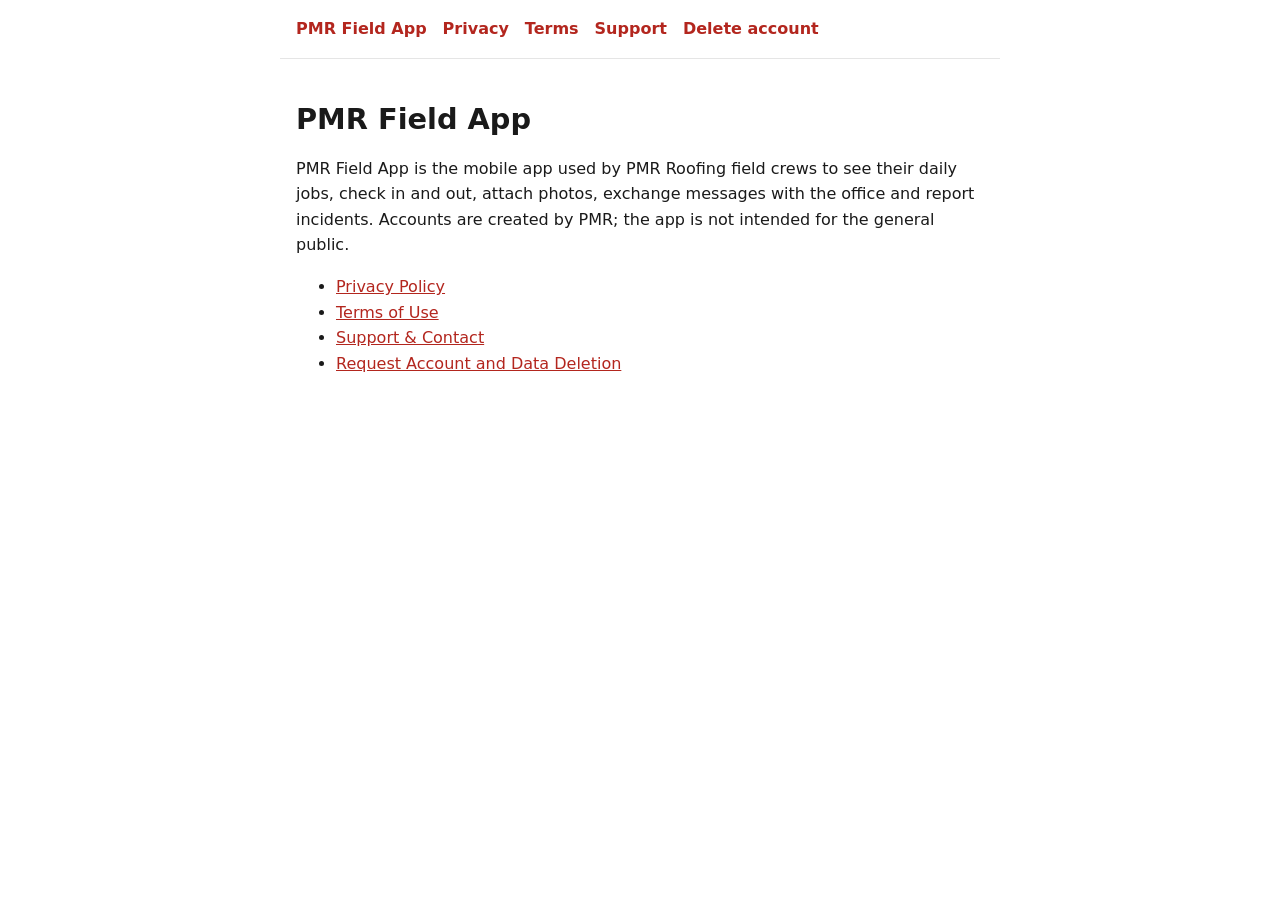
==== index.html @ 88f69083 "Initial legal pages: privacy, terms, support, account deletion Co-Authored-By: Claude Sonnet 5 <nore" ====
<!doctype html><html lang="en"><head><meta charset="utf-8"><meta name="viewport" content="width=device-width,initial-scale=1"><title>Legal – PMR Field App</title><meta name="robots" content="index,follow"><link rel="stylesheet" href="style.css"></head><body>
<nav><a href="index.html">PMR Field App</a><a href="privacy.html">Privacy</a><a href="terms.html">Terms</a><a href="support.html">Support</a><a href="delete-account.html">Delete account</a></nav><main>
<h1>PMR Field App</h1>
<p>PMR Field App is the mobile app used by PMR Roofing field crews to see their daily jobs, check in and out, attach photos, exchange messages with the office and report incidents. Accounts are created by PMR; the app is not intended for the general public.</p>
<ul><li><a href="privacy.html">Privacy Policy</a></li><li><a href="terms.html">Terms of Use</a></li><li><a href="support.html">Support &amp; Contact</a></li><li><a href="delete-account.html">Request Account and Data Deletion</a></li></ul>
</main></body></html>
---- style.css ----
:root{--bg:#fff;--fg:#1a1a1a;--muted:#5a5a5a;--accent:#b3261e;--line:#e5e5e5}
@media(prefers-color-scheme:dark){:root{--bg:#141414;--fg:#eee;--muted:#a5a5a5;--accent:#ff8a80;--line:#333}}
*{box-sizing:border-box}
body{margin:0;background:var(--bg);color:var(--fg);font:16px/1.6 -apple-system,system-ui,Segoe UI,Roboto,sans-serif}
main{max-width:720px;margin:0 auto;padding:24px 16px 64px}
nav{display:flex;flex-wrap:wrap;gap:16px;padding:16px;border-bottom:1px solid var(--line);max-width:720px;margin:0 auto}
nav a{color:var(--accent);text-decoration:none;font-weight:600}
h1{font-size:1.8rem;line-height:1.2}h2{margin-top:2rem;font-size:1.25rem}
table{border-collapse:collapse;width:100%;font-size:.95rem}
th,td{border:1px solid var(--line);padding:8px;text-align:left;vertical-align:top}
.muted{color:var(--muted);font-size:.9rem}
a{color:var(--accent)}
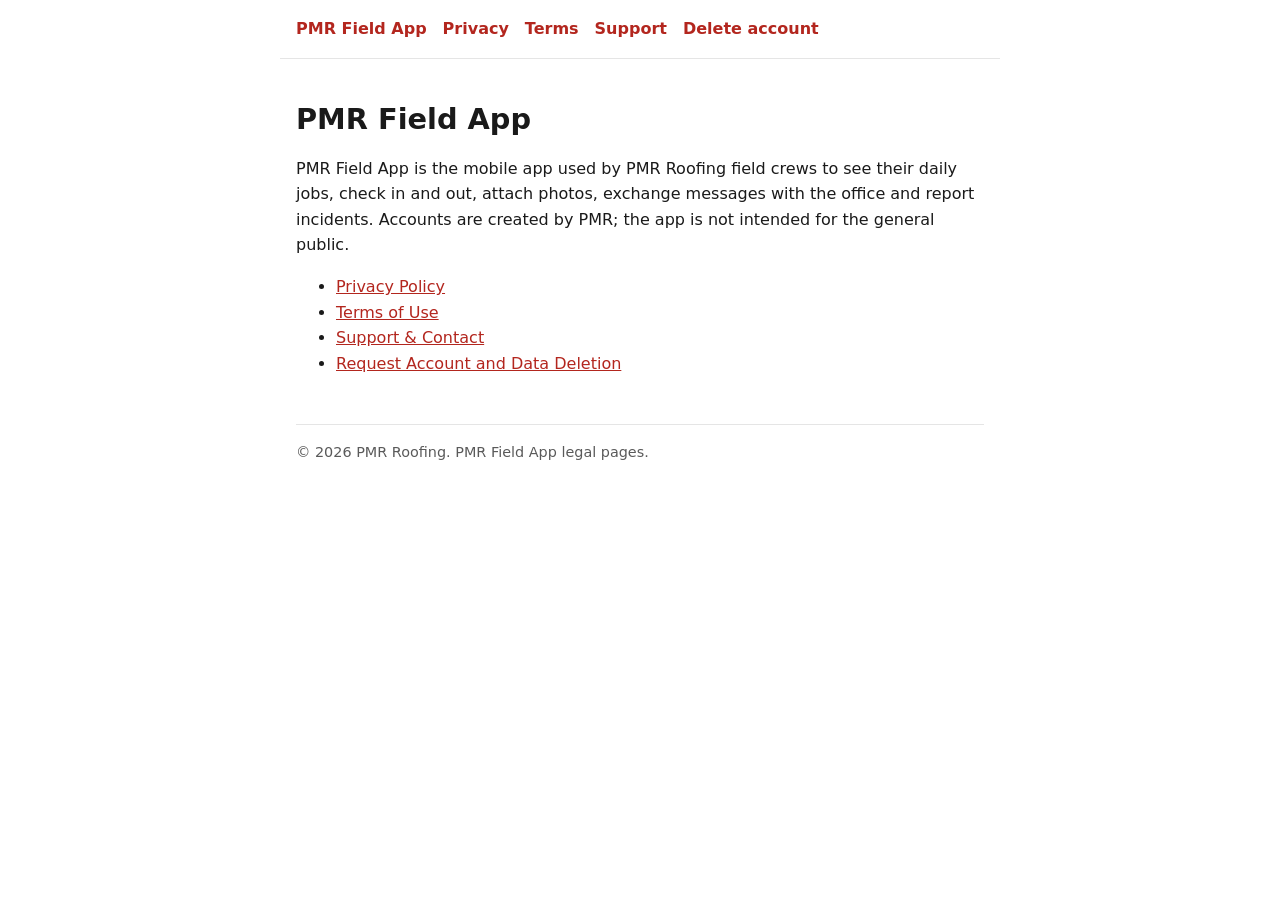
==== commit 2fcb0b36: "Add site.js (footer year, copy-email buttons) and GitHub Pages deploy notes Co-Authored-By: Claude S" ====
--- a/index.html
+++ b/index.html
@@ -3,4 +3,4 @@
 <h1>PMR Field App</h1>
 <p>PMR Field App is the mobile app used by PMR Roofing field crews to see their daily jobs, check in and out, attach photos, exchange messages with the office and report incidents. Accounts are created by PMR; the app is not intended for the general public.</p>
 <ul><li><a href="privacy.html">Privacy Policy</a></li><li><a href="terms.html">Terms of Use</a></li><li><a href="support.html">Support &amp; Contact</a></li><li><a href="delete-account.html">Request Account and Data Deletion</a></li></ul>
-</main></body></html>
+<footer class="muted" style="margin-top:3rem;border-top:1px solid var(--line);padding-top:16px">© <span id="year"></span> PMR Roofing. PMR Field App legal pages.</footer></main><script src="site.js"></script></body></html>
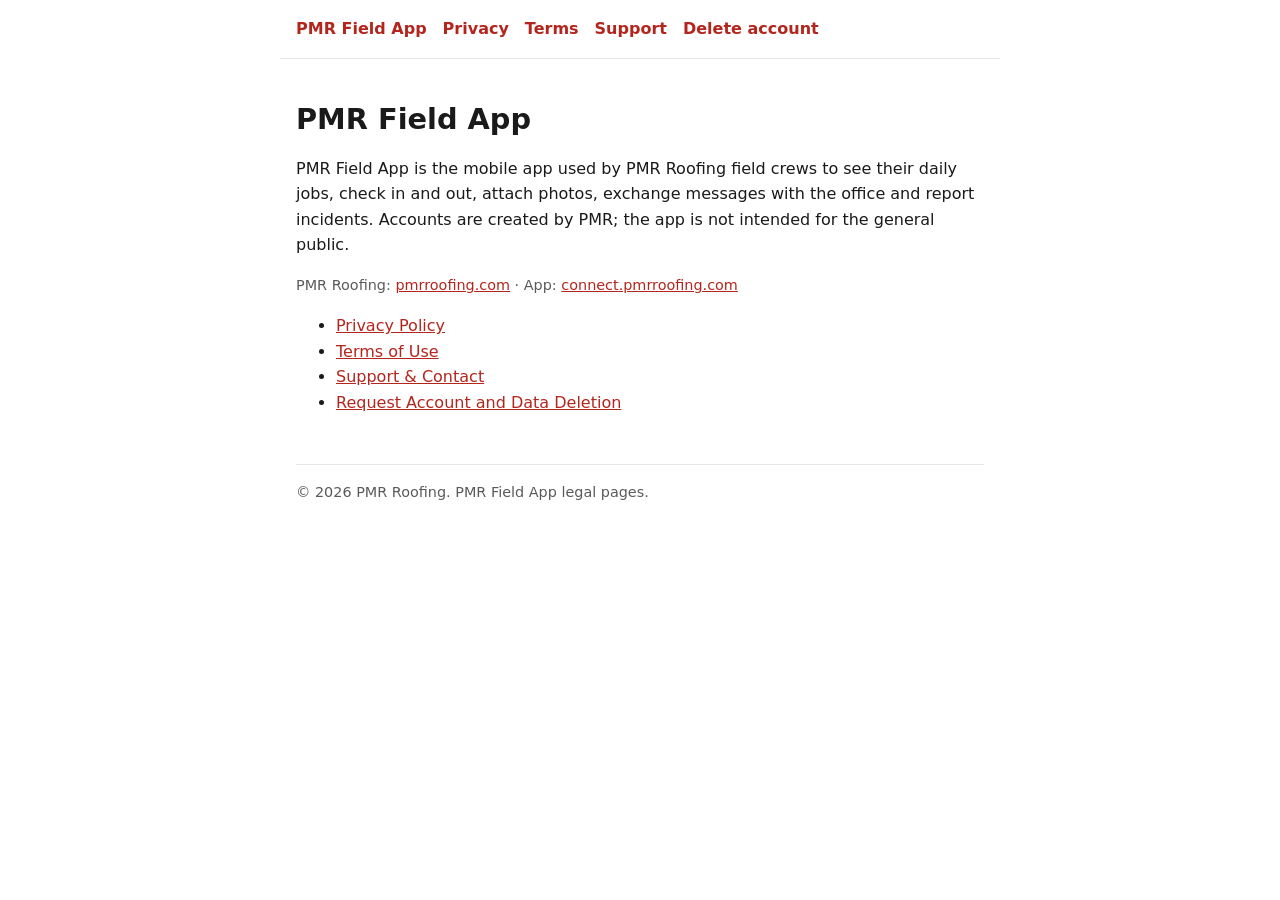
==== commit 37abb8ff: "Set contact email to dev@pmrroofing.com, link marketing site and app Co-Authored-By: Claude Sonnet 5" ====
--- a/index.html
+++ b/index.html
@@ -2,5 +2,6 @@
 <nav><a href="index.html">PMR Field App</a><a href="privacy.html">Privacy</a><a href="terms.html">Terms</a><a href="support.html">Support</a><a href="delete-account.html">Delete account</a></nav><main>
 <h1>PMR Field App</h1>
 <p>PMR Field App is the mobile app used by PMR Roofing field crews to see their daily jobs, check in and out, attach photos, exchange messages with the office and report incidents. Accounts are created by PMR; the app is not intended for the general public.</p>
+<p class="muted">PMR Roofing: <a href="https://pmrroofing.com">pmrroofing.com</a> · App: <a href="https://connect.pmrroofing.com">connect.pmrroofing.com</a></p>
 <ul><li><a href="privacy.html">Privacy Policy</a></li><li><a href="terms.html">Terms of Use</a></li><li><a href="support.html">Support &amp; Contact</a></li><li><a href="delete-account.html">Request Account and Data Deletion</a></li></ul>
 <footer class="muted" style="margin-top:3rem;border-top:1px solid var(--line);padding-top:16px">© <span id="year"></span> PMR Roofing. PMR Field App legal pages.</footer></main><script src="site.js"></script></body></html>
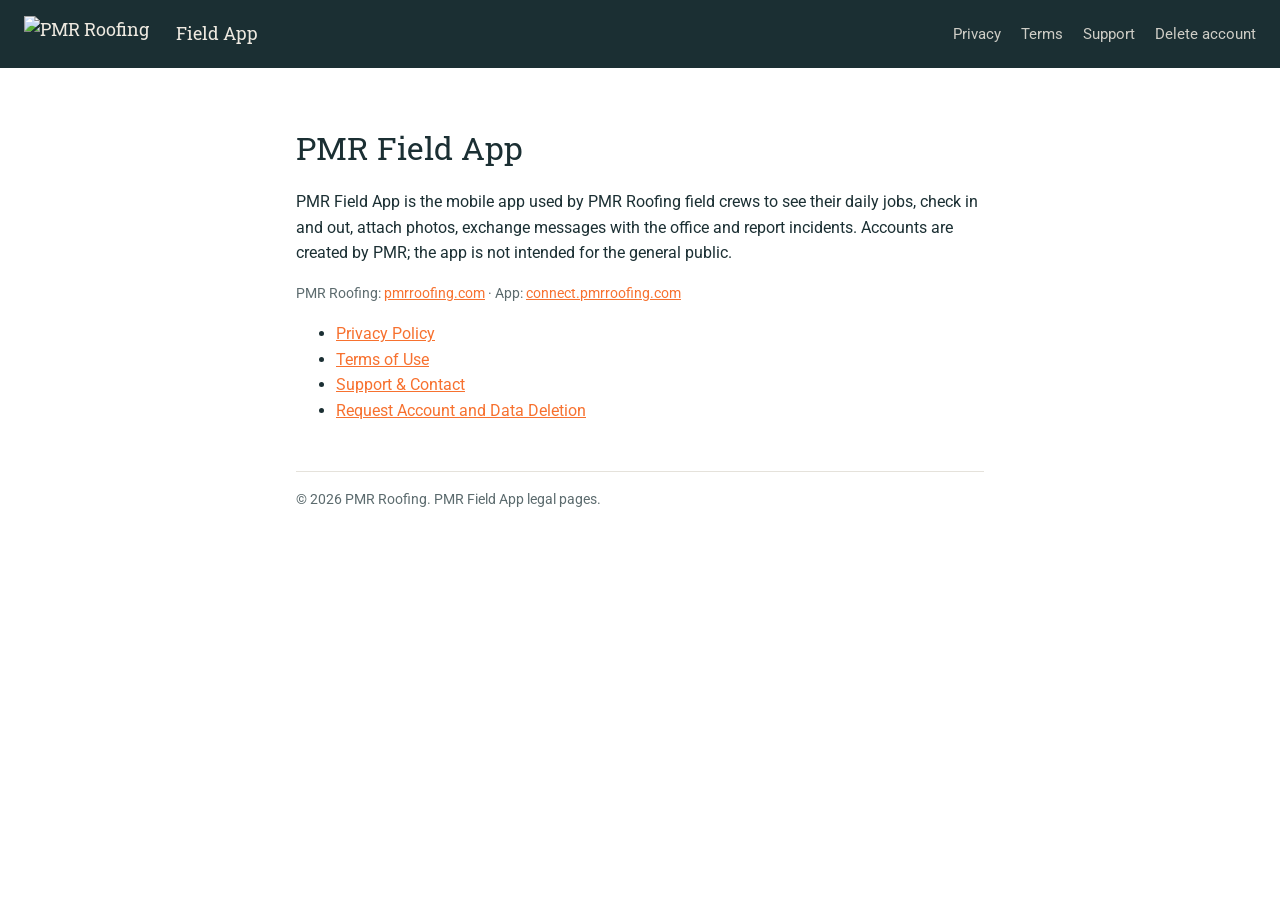
==== commit a3713491: "Match PMR Roofing brand: colors, fonts, logo (linked from pmrroofing.com CDN) Co-Authored-By: Claude" ====
--- a/index.html
+++ b/index.html
@@ -1,5 +1,5 @@
-<!doctype html><html lang="en"><head><meta charset="utf-8"><meta name="viewport" content="width=device-width,initial-scale=1"><title>Legal – PMR Field App</title><meta name="robots" content="index,follow"><link rel="stylesheet" href="style.css"></head><body>
-<nav><a href="index.html">PMR Field App</a><a href="privacy.html">Privacy</a><a href="terms.html">Terms</a><a href="support.html">Support</a><a href="delete-account.html">Delete account</a></nav><main>
+<!doctype html><html lang="en"><head><meta charset="utf-8"><meta name="viewport" content="width=device-width,initial-scale=1"><title>Legal – PMR Field App</title><meta name="robots" content="index,follow"><link rel="preconnect" href="https://fonts.googleapis.com"><link rel="preconnect" href="https://fonts.gstatic.com" crossorigin><link href="https://fonts.googleapis.com/css2?family=Roboto:wght@400;500;700&family=Roboto+Slab:wght@400;600&display=swap" rel="stylesheet"><link rel="stylesheet" href="style.css"></head><body>
+<header class="site-header"><a class="brand" href="index.html"><img src="https://images.squarespace-cdn.com/content/v1/5f9cc210d7bcd2463df1aee4/0bcbf64a-7e6f-4446-9408-c7936361ad6b/PMR-LOGO-CREAM-WEB.png?format=300w" alt="PMR Roofing" width="140" height="36"><span>Field App</span></a><nav><a href="privacy.html">Privacy</a><a href="terms.html">Terms</a><a href="support.html">Support</a><a href="delete-account.html">Delete account</a></nav></header><main>
 <h1>PMR Field App</h1>
 <p>PMR Field App is the mobile app used by PMR Roofing field crews to see their daily jobs, check in and out, attach photos, exchange messages with the office and report incidents. Accounts are created by PMR; the app is not intended for the general public.</p>
 <p class="muted">PMR Roofing: <a href="https://pmrroofing.com">pmrroofing.com</a> · App: <a href="https://connect.pmrroofing.com">connect.pmrroofing.com</a></p>
--- a/style.css
+++ b/style.css
@@ -1,12 +1,37 @@
-:root{--bg:#fff;--fg:#1a1a1a;--muted:#5a5a5a;--accent:#b3261e;--line:#e5e5e5}
-@media(prefers-color-scheme:dark){:root{--bg:#141414;--fg:#eee;--muted:#a5a5a5;--accent:#ff8a80;--line:#333}}
+:root{
+  --bg:#fff;
+  --fg:#1b2f33;
+  --muted:#5c6b6e;
+  --accent:#f7712f;
+  --line:#e5e2db;
+  --header-bg:#1b2f33;
+  --header-fg:#eee9e0;
+}
+@media(prefers-color-scheme:dark){
+  :root{
+    --bg:#15211f;
+    --fg:#eee9e0;
+    --muted:#a9b2ad;
+    --accent:#ff8a50;
+    --line:#2b3a38;
+    --header-bg:#0f1a18;
+    --header-fg:#eee9e0;
+  }
+}
 *{box-sizing:border-box}
-body{margin:0;background:var(--bg);color:var(--fg);font:16px/1.6 -apple-system,system-ui,Segoe UI,Roboto,sans-serif}
-main{max-width:720px;margin:0 auto;padding:24px 16px 64px}
-nav{display:flex;flex-wrap:wrap;gap:16px;padding:16px;border-bottom:1px solid var(--line);max-width:720px;margin:0 auto}
-nav a{color:var(--accent);text-decoration:none;font-weight:600}
-h1{font-size:1.8rem;line-height:1.2}h2{margin-top:2rem;font-size:1.25rem}
+body{margin:0;background:var(--bg);color:var(--fg);font:16px/1.6 Roboto,-apple-system,system-ui,Segoe UI,sans-serif}
+h1,h2,h3{font-family:"Roboto Slab",Georgia,serif;font-weight:400;line-height:1.2}
+h1{font-size:2rem}
+h2{margin-top:2.2rem;font-size:1.3rem}
+.site-header{display:flex;align-items:center;justify-content:space-between;flex-wrap:wrap;gap:12px 24px;background:var(--header-bg);padding:16px 24px}
+.brand{display:flex;align-items:center;gap:12px;color:var(--header-fg);text-decoration:none;font-family:"Roboto Slab",Georgia,serif;font-size:1.1rem}
+.brand img{height:36px;width:auto;display:block}
+.site-header nav{display:flex;flex-wrap:wrap;gap:8px 20px}
+.site-header nav a{color:var(--header-fg);text-decoration:none;font-size:.95rem;opacity:.85}
+.site-header nav a:hover{opacity:1;color:var(--accent)}
+main{max-width:720px;margin:0 auto;padding:40px 16px 64px}
 table{border-collapse:collapse;width:100%;font-size:.95rem}
 th,td{border:1px solid var(--line);padding:8px;text-align:left;vertical-align:top}
 .muted{color:var(--muted);font-size:.9rem}
 a{color:var(--accent)}
+button[data-copy-email]{font-family:inherit}
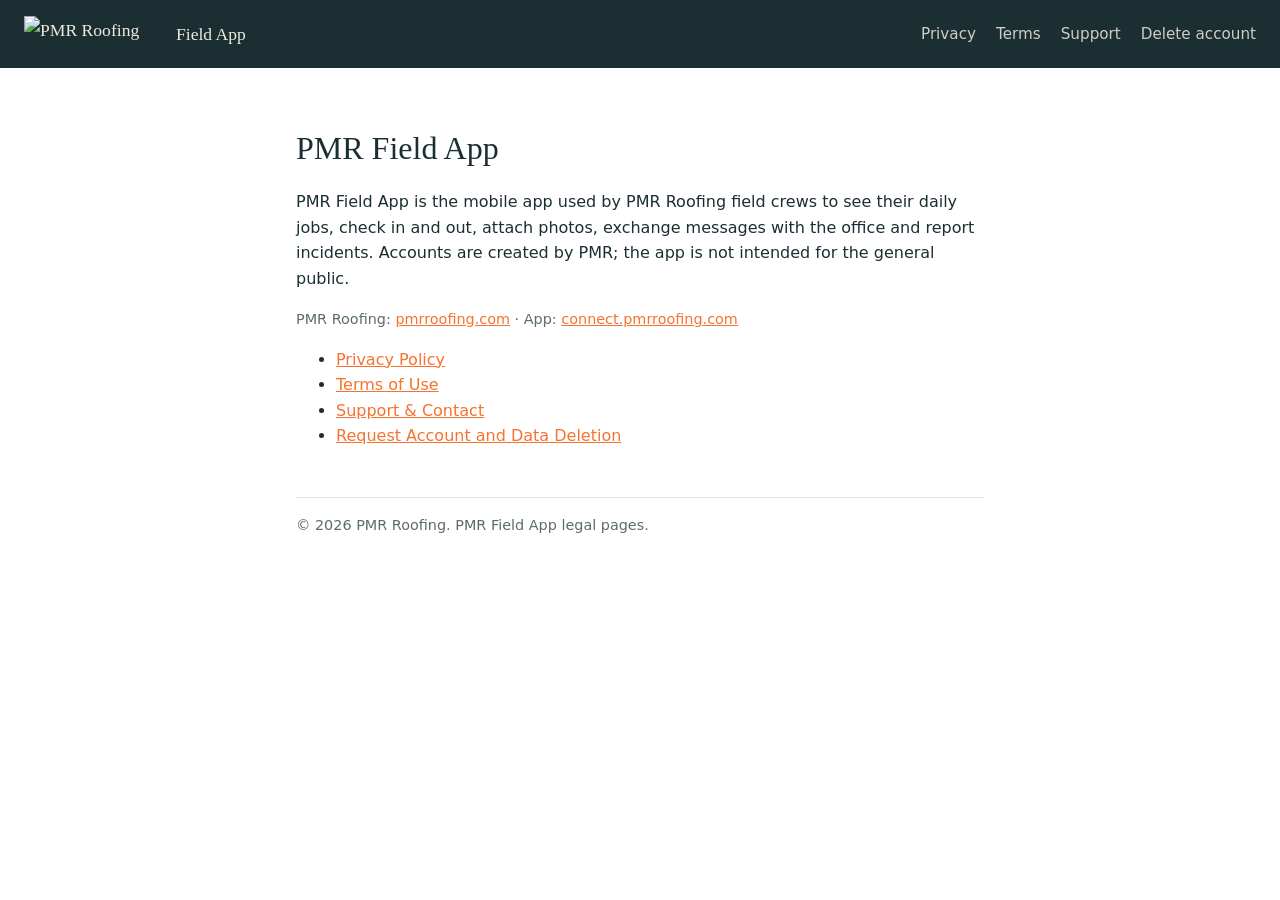
==== commit ec1411f5: "Security: CSP/referrer-policy meta tags, no inline styles, _headers for future host; correct deletio" ====
--- a/index.html
+++ b/index.html
@@ -1,7 +1,7 @@
-<!doctype html><html lang="en"><head><meta charset="utf-8"><meta name="viewport" content="width=device-width,initial-scale=1"><title>Legal – PMR Field App</title><meta name="robots" content="index,follow"><link rel="preconnect" href="https://fonts.googleapis.com"><link rel="preconnect" href="https://fonts.gstatic.com" crossorigin><link href="https://fonts.googleapis.com/css2?family=Roboto:wght@400;500;700&family=Roboto+Slab:wght@400;600&display=swap" rel="stylesheet"><link rel="stylesheet" href="style.css"></head><body>
+<!doctype html><html lang="en"><head><meta charset="utf-8"><meta name="viewport" content="width=device-width,initial-scale=1"><title>Legal – PMR Field App</title><meta name="robots" content="index,follow"><meta http-equiv="Content-Security-Policy" content="default-src 'self'; style-src 'self' https://fonts.googleapis.com; font-src https://fonts.gstatic.com; img-src 'self' https://images.squarespace-cdn.com; script-src 'self'; connect-src 'none'; object-src 'none'; base-uri 'self'; form-action 'self'; frame-ancestors 'none'"><meta name="referrer" content="strict-origin-when-cross-origin"><link rel="preconnect" href="https://fonts.googleapis.com"><link rel="preconnect" href="https://fonts.gstatic.com" crossorigin><link href="https://fonts.googleapis.com/css2?family=Roboto:wght@400;500;700&family=Roboto+Slab:wght@400;600&display=swap" rel="stylesheet"><link rel="stylesheet" href="style.css?v=2"></head><body>
 <header class="site-header"><a class="brand" href="index.html"><img src="https://images.squarespace-cdn.com/content/v1/5f9cc210d7bcd2463df1aee4/0bcbf64a-7e6f-4446-9408-c7936361ad6b/PMR-LOGO-CREAM-WEB.png?format=300w" alt="PMR Roofing" width="140" height="36"><span>Field App</span></a><nav><a href="privacy.html">Privacy</a><a href="terms.html">Terms</a><a href="support.html">Support</a><a href="delete-account.html">Delete account</a></nav></header><main>
 <h1>PMR Field App</h1>
 <p>PMR Field App is the mobile app used by PMR Roofing field crews to see their daily jobs, check in and out, attach photos, exchange messages with the office and report incidents. Accounts are created by PMR; the app is not intended for the general public.</p>
 <p class="muted">PMR Roofing: <a href="https://pmrroofing.com">pmrroofing.com</a> · App: <a href="https://connect.pmrroofing.com">connect.pmrroofing.com</a></p>
 <ul><li><a href="privacy.html">Privacy Policy</a></li><li><a href="terms.html">Terms of Use</a></li><li><a href="support.html">Support &amp; Contact</a></li><li><a href="delete-account.html">Request Account and Data Deletion</a></li></ul>
-<footer class="muted" style="margin-top:3rem;border-top:1px solid var(--line);padding-top:16px">© <span id="year"></span> PMR Roofing. PMR Field App legal pages.</footer></main><script src="site.js"></script></body></html>
+<footer class="muted site-footer">© <span id="year"></span> PMR Roofing. PMR Field App legal pages.</footer></main><script src="site.js"></script></body></html>
--- a/style.css
+++ b/style.css
@@ -35,3 +35,5 @@
 .muted{color:var(--muted);font-size:.9rem}
 a{color:var(--accent)}
 button[data-copy-email]{font-family:inherit}
+.site-footer{margin-top:3rem;border-top:1px solid var(--line);padding-top:16px}
+.copy-btn{margin-left:4px;font-size:.8rem;padding:2px 8px;border:1px solid var(--line);background:transparent;color:var(--fg);border-radius:4px;cursor:pointer}
